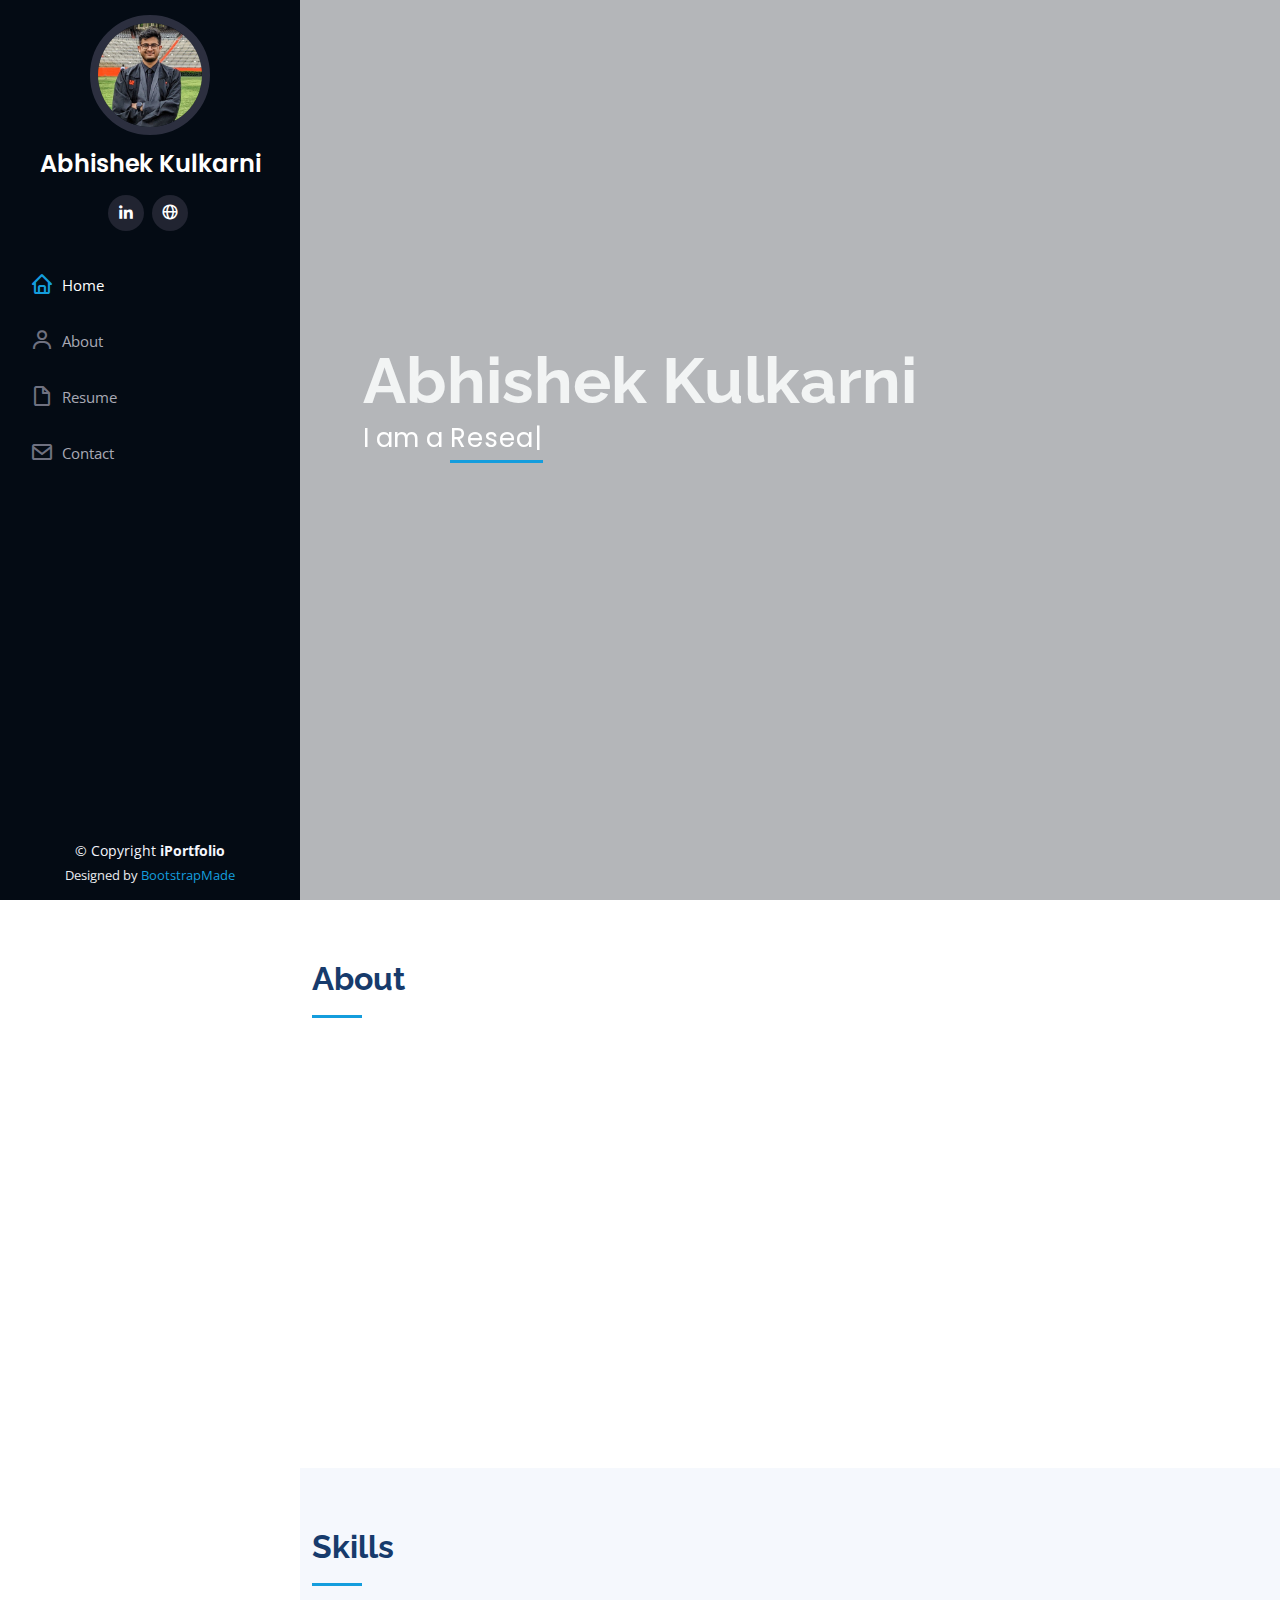
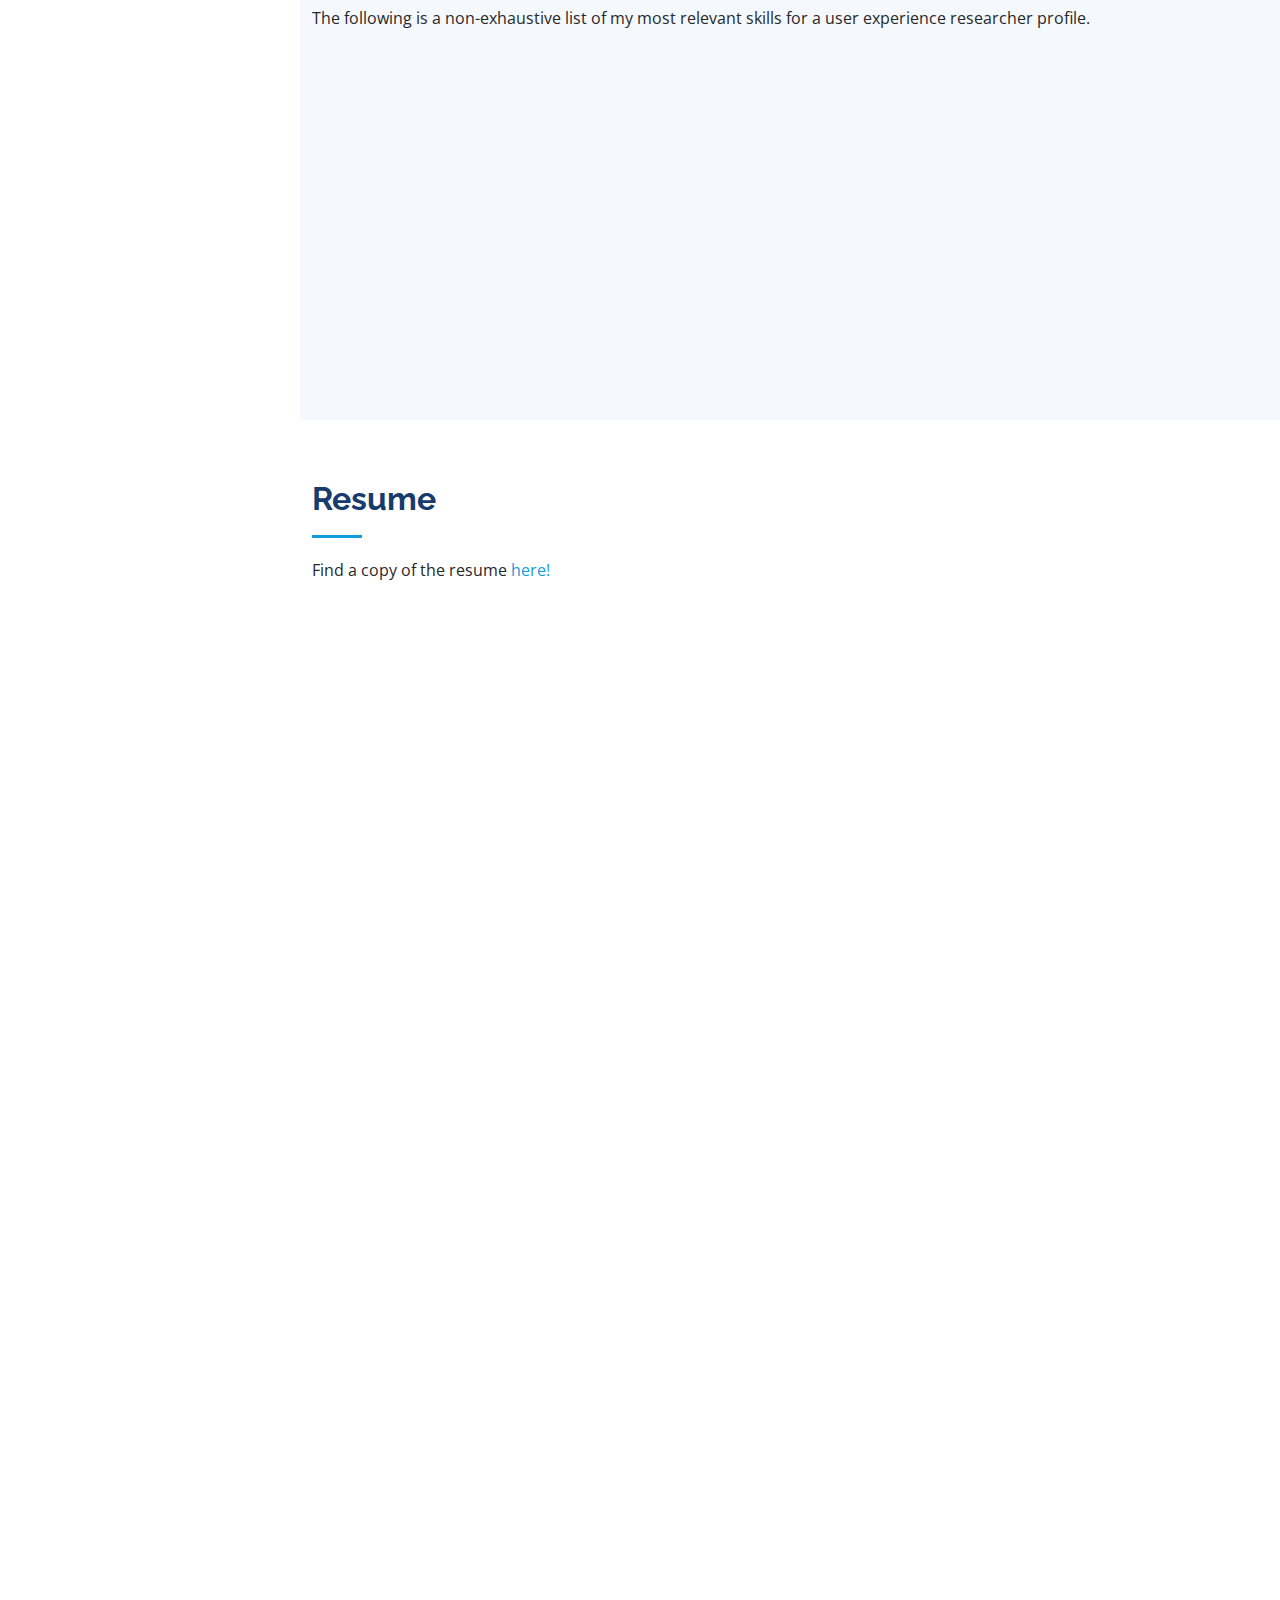
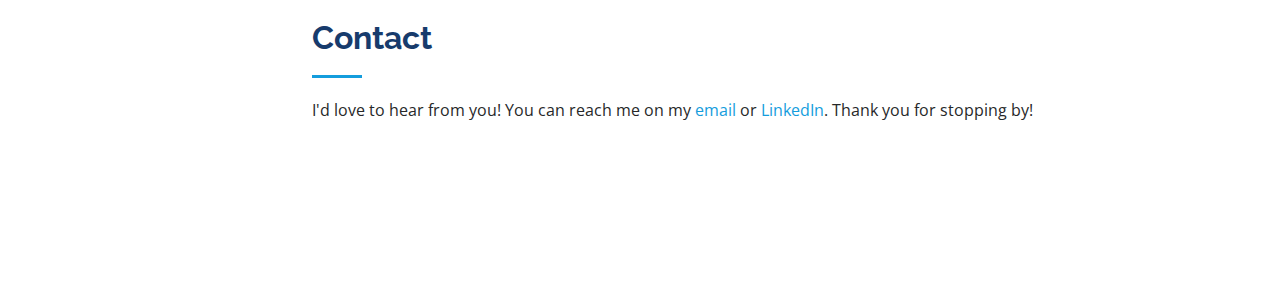
==== index.html @ 27387856 "First commit" ====
<!DOCTYPE html>
<html lang="en">

<head>
  <meta charset="utf-8">
  <meta content="width=device-width, initial-scale=1.0" name="viewport">

  <title>Abhishek Kulkarni - UX Researcher</title>
  <meta content="" name="description">
  <meta content="" name="keywords">

  <!-- Favicons -->
  <link href="assets/img/favicon.png" rel="icon">
  <link href="assets/img/favicon.png" rel="apple-touch-icon">

  <!-- Google Fonts -->
  <link href="https://fonts.googleapis.com/css?family=Open+Sans:300,300i,400,400i,600,600i,700,700i|Raleway:300,300i,400,400i,500,500i,600,600i,700,700i|Poppins:300,300i,400,400i,500,500i,600,600i,700,700i" rel="stylesheet">

  <!-- Vendor CSS Files -->
  <link href="assets/vendor/aos/aos.css" rel="stylesheet">
  <link href="assets/vendor/bootstrap/css/bootstrap.min.css" rel="stylesheet">
  <link href="assets/vendor/bootstrap-icons/bootstrap-icons.css" rel="stylesheet">
  <link href="assets/vendor/boxicons/css/boxicons.min.css" rel="stylesheet">
  <link href="assets/vendor/glightbox/css/glightbox.min.css" rel="stylesheet">
  <link href="assets/vendor/swiper/swiper-bundle.min.css" rel="stylesheet">

  <!-- Template Main CSS File -->
  <link href="assets/css/style.css" rel="stylesheet">

  <!-- =======================================================
  * Template Name: iPortfolio - v3.9.0
  * Template URL: https://bootstrapmade.com/iportfolio-bootstrap-portfolio-websites-template/
  * Author: BootstrapMade.com
  * License: https://bootstrapmade.com/license/
  ======================================================== -->
</head>

<body>

  <!-- ======= Mobile nav toggle button ======= -->
  <i class="bi bi-list mobile-nav-toggle d-xl-none"></i>

  <!-- ======= Header ======= -->
  <header id="header">
    <div class="d-flex flex-column">

      <div class="profile">
        <img src="assets/img/profile-img.jpg" alt="profile-picture" class="img-fluid rounded-circle">
        <h1 class="text-light"><a href="index.html">Abhishek Kulkarni</a></h1>
        <div class="social-links mt-3 text-center">
          <a href="https://www.linkedin.com/in/kulkarni-abhishek-ux/" class="linkedin"><i class="bx bxl-linkedin"></i></a>
          <a href="https://elxlab.cise.ufl.edu/people/" class="globe"><i class='bx bx-globe'></i></a>
        </div>
      </div>

      <nav id="navbar" class="nav-menu navbar">
        <ul>
          <li><a href="#hero" class="nav-link scrollto active"><i class="bx bx-home"></i> <span>Home</span></a></li>
          <li><a href="#about" class="nav-link scrollto"><i class="bx bx-user"></i> <span>About</span></a></li>
          <li><a href="#resume" class="nav-link scrollto"><i class="bx bx-file-blank"></i> <span>Resume</span></a></li>
          <!--<li><a href="#portfolio" class="nav-link scrollto"><i class="bx bx-book-content"></i> <span>Portfolio</span></a></li> -->
          <!--<li><a href="#services" class="nav-link scrollto"><i class="bx bx-server"></i> <span>Services</span></a></li> -->
          <li><a href="#contact" class="nav-link scrollto"><i class="bx bx-envelope"></i> <span>Contact</span></a></li>
        </ul>
      </nav><!-- .nav-menu -->
    </div>
  </header><!-- End Header -->

  <!-- ======= Hero Section ======= -->
  <section id="hero" class="d-flex flex-column justify-content-center align-items-center">
    <div class="hero-container" data-aos="fade-in">
      <h1 style="color: #F2F4F4">Abhishek Kulkarni</h1>
      <p>I am a <span class="typed" data-typed-items="Researcher, Designer, Developer"></span></p>
    </div>
  </section><!-- End Hero -->

  <main id="main">

    <!-- ======= About Section ======= -->
    <section id="about" class="about">
      <div class="container">

        <div class="section-title">
          <h2>About</h2>

        <div class="row">
          <div class="col-lg-4" data-aos="fade-right">
            <img src="assets/img/profile-img.jpg" class="img-fluid" alt="">
          </div>
          <div class="col-lg-8 pt-4 pt-lg-0 content" data-aos="fade-left">
            <h3>User Experience Researcher</h3>
            <p class="fst-italic">
              Researching technologies for personalized learning and mental wellbeing.
            </p></br>
            <div class="row">
              <div class="col-lg-12">
                <ul>
                  <li><i class="bi bi-chevron-right"></i> <strong>Degree:</strong> <span>Doctor of Philosophy</span></li>
                  <li><i class="bi bi-chevron-right"></i> <strong>Major:</strong> <span>Human-Centered Computing</span></li>
                  <li><i class="bi bi-chevron-right"></i> <strong>Affiliation:</strong> <span>Embodied Learning & Experience Lab, University of Florida</span></li>
                </ul>
              </div>
              <!--<div class="col-lg-6">
                <ul>
                  <li><i class="bi bi-chevron-right"></i> <strong>Skills</strong></li>
                  <li><i class="bi bi-chevron-right"></i> <strong>Craft</strong></li>
                  <p>In-depth interviews, Statistical Analysis, Qualitative Analysis, Experimental Design, Survey Sampling and Desgin</p>
                  <li><i class="bi bi-chevron-right"></i> <strong>Tools</strong> <span>Figma, InVision, Sketch, Adobe XD, MAXQDA, NVivo, SPSS, R</span></li>
                </ul>
              </div>-->
            </div>
            <div class="row">
              <div class="col-lg-12">
            <p>Hello! I'm Abhishek, a second year PhD (Human-Centered Computing) student at the University of Florida. I am fascinated by all things technology. I currently work in the Embodied Learning and Experience (ELX) Lab. My broad areas of research include connected learning and mental health. I strive to design, build, and test user-focused systems that solve real world problems.</p>
              </div>
          </div>
        </div>
        </div>

      </div>
    </section><!-- End About Section -->

    <!-- ======= Facts Section ======= -->
    <!--<section id="facts" class="facts">
      <div class="container">

        <div class="section-title">
          <h2>Facts</h2>
          <p>Magnam dolores commodi suscipit. Necessitatibus eius consequatur ex aliquid fuga eum quidem. Sit sint consectetur velit. Quisquam quos quisquam cupiditate. Et nemo qui impedit suscipit alias ea. Quia fugiat sit in iste officiis commodi quidem hic quas.</p>
        </div>

        <div class="row no-gutters">

          <div class="col-lg-3 col-md-6 d-md-flex align-items-md-stretch" data-aos="fade-up">
            <div class="count-box">
              <i class="bi bi-emoji-smile"></i>
              <span data-purecounter-start="0" data-purecounter-end="232" data-purecounter-duration="1" class="purecounter"></span>
              <p><strong>Happy Clients</strong> consequuntur quae</p>
            </div>
          </div>

          <div class="col-lg-3 col-md-6 d-md-flex align-items-md-stretch" data-aos="fade-up" data-aos-delay="100">
            <div class="count-box">
              <i class="bi bi-journal-richtext"></i>
              <span data-purecounter-start="0" data-purecounter-end="521" data-purecounter-duration="1" class="purecounter"></span>
              <p><strong>Projects</strong> adipisci atque cum quia aut</p>
            </div>
          </div>

          <div class="col-lg-3 col-md-6 d-md-flex align-items-md-stretch" data-aos="fade-up" data-aos-delay="200">
            <div class="count-box">
              <i class="bi bi-headset"></i>
              <span data-purecounter-start="0" data-purecounter-end="1453" data-purecounter-duration="1" class="purecounter"></span>
              <p><strong>Hours Of Support</strong> aut commodi quaerat</p>
            </div>
          </div>

          <div class="col-lg-3 col-md-6 d-md-flex align-items-md-stretch" data-aos="fade-up" data-aos-delay="300">
            <div class="count-box">
              <i class="bi bi-people"></i>
              <span data-purecounter-start="0" data-purecounter-end="32" data-purecounter-duration="1" class="purecounter"></span>
              <p><strong>Hard Workers</strong> rerum asperiores dolor</p>
            </div>
          </div>

        </div>

      </div>
    </section>-->

    <!-- ======= Skills Section ======= -->
    <section id="skills" class="skills section-bg">
      <div class="container">

        <div class="section-title">
          <h2>Skills</h2>
          <p>The following is a non-exhaustive list of my most relevant skills for a user experience researcher profile.</p>
        </div>

        <div class="row skills-content">

          <div class="col-lg-6" data-aos="fade-up">

            <div class="progress">
              <span class="skill">In-depth Interviews <i class="val">100%</i></span>
              <div class="progress-bar-wrap">
                <div class="progress-bar" role="progressbar" aria-valuenow="100" aria-valuemin="0" aria-valuemax="100"></div>
              </div>
            </div>

            <div class="progress">
              <span class="skill">Statistical Analysis <i class="val">80%</i></span>
              <div class="progress-bar-wrap">
                <div class="progress-bar" role="progressbar" aria-valuenow="80" aria-valuemin="0" aria-valuemax="100"></div>
              </div>
            </div>

            <div class="progress">
              <span class="skill">Qualitative Analysis <i class="val">90%</i></span>
              <div class="progress-bar-wrap">
                <div class="progress-bar" role="progressbar" aria-valuenow="90" aria-valuemin="0" aria-valuemax="100"></div>
              </div>
            </div>

            <div class="progress">
              <span class="skill">Experimental Design <i class="val">85%</i></span>
              <div class="progress-bar-wrap">
                <div class="progress-bar" role="progressbar" aria-valuenow="85" aria-valuemin="0" aria-valuemax="100"></div>
              </div>
            </div>

            <div class="progress">
              <span class="skill">Storyboarding, Wireframing, and Prototyping <i class="val">90%</i></span>
              <div class="progress-bar-wrap">
                <div class="progress-bar" role="progressbar" aria-valuenow="90" aria-valuemin="0" aria-valuemax="100"></div>
              </div>
            </div>

          </div>

          <div class="col-lg-6" data-aos="fade-up" data-aos-delay="100">

            <div class="progress">
              <span class="skill">Survey Sampling and Design <i class="val">80%</i></span>
              <div class="progress-bar-wrap">
                <div class="progress-bar" role="progressbar" aria-valuenow="80" aria-valuemin="0" aria-valuemax="100"></div>
              </div>
            </div>

            <div class="progress">
              <span class="skill">Figma/InVision/Sketch/Adobe XD <i class="val">70%</i></span>
              <div class="progress-bar-wrap">
                <div class="progress-bar" role="progressbar" aria-valuenow="70" aria-valuemin="0" aria-valuemax="100"></div>
              </div>
            </div>

            <div class="progress">
              <span class="skill">MAXQDA/NVivo <i class="val">90%</i></span>
              <div class="progress-bar-wrap">
                <div class="progress-bar" role="progressbar" aria-valuenow="90" aria-valuemin="0" aria-valuemax="100"></div>
              </div>
            </div>

            <div class="progress">
              <span class="skill">SPSS/R <i class="val">90%</i></span>
              <div class="progress-bar-wrap">
                <div class="progress-bar" role="progressbar" aria-valuenow="90" aria-valuemin="0" aria-valuemax="100"></div>
              </div>
            </div>

            <div class="progress">
              <span class="skill">HTML/CSS/JavaScript <i class="val">70%</i></span>
              <div class="progress-bar-wrap">
                <div class="progress-bar" role="progressbar" aria-valuenow="70" aria-valuemin="0" aria-valuemax="100"></div>
              </div>
            </div>

          </div>

        </div>

      </div>
    </section><!-- End Skills Section -->

    <!-- ======= Resume Section ======= -->
    <section id="resume" class="resume">
      <div class="container">

        <div class="section-title">
          <h2>Resume</h2>
          <p>Find a copy of the resume <a href="https://drive.google.com/file/d/1mmnsjG_aPU5CNLiyny7n7JVcH5MLHi1S/view?usp=sharing"> here! </a></p>
        </div>

      <div class="row">
          <div class="col-lg-6" data-aos="fade-up">
              <!--<h3 class="resume-title">Summary</h3>
            <div class="resume-item pb-0">
              <h4>Alex Smith</h4>
              <p><em>Innovative and deadline-driven Graphic Designer with 3+ years of experience designing and developing user-centered digital/print marketing material from initial concept to final, polished deliverable.</em></p>
              <ul>
                <li>Portland par 127,Orlando, FL</li>
                <li>(123) 456-7891</li>
                <li>alice.barkley@example.com</li>
              </ul>
            </div>-->

            <h3 class="resume-title">Education</h3>
            <div class="resume-item">
              <h4>Doctor of Philosophy, Human-Centered Computing</h4>
              <h5>2021 - 2024</h5>
              <p><em>University of Florida, Gainesville, FL</em></p>
              <p>Areas of research: Connected Learning, Personalized Learning, Mental Wellbeing</p>
              <p>Dissertation explores interest-based learning and tackles the challenge of integrating it in an online learning environment.
            </div>
            <div class="resume-item">
              <h4>Master of Science, Computer Science</h4>
              <h5>2019 - 2021</h5>
              <p><em>University of Florida, Gainesville, FL</em></p>
              <p>Coursework: Human-Computer Interaction, User Experience Design, Research Methods for Human-Centered Computing, Qualitative Research, Statistical Methods for Research, Information Visualization, Organizational Behavior, Analysis of Algorithms</p>
            </div>
            <div class="resume-item">
              <h4>Bachelor of Engineering, Information Technology</h4>
              <h5>2015 - 2019</h5>
              <p><em>Savitribai Phule Pune University, Maharashtra, India</em></p>
              <p>Coursework: Usability Engineering, Gamification, Theory Computations, Advanced Data Structures, Software Engineering and Project Management, Distributed Operating Systems, Operating Systems, Computer Networks</p>
            </div>
          </div>
          <div class="col-lg-6" data-aos="fade-up" data-aos-delay="100">
            <h3 class="resume-title">Professional Experience</h3>
            <div class="resume-item">
              <h4>Graduate Research Assistant</h4>
              <h5>2020 - Present</h5>
              <p><em>Emobodied Learning & Experience Lab, Gainesville, FL</em></p>
              <ul>
                <li>Contributing currently as student lead on a NSF funded project in collaboration with Texas A&M University</li>
                <li>Other primary project is titled Interest-Based Learning, where science concepts are contextualized to fit a learner's life interests (full paper accepted at IEEE ICALT 2022)</li>
                <li>Ongoing projects include building and testing a social media based movie recommendation system, investigating ways to promote lifelong learning, and building tools to assist teachers in the classroom.</li>
              </ul>
            </div>
            <div class="resume-item">
              <h4>User Experience Research Intern</h4>
              <h5>May 2022 - August 2022</h5>
              <p><em>Laboratory for Analytic Sciences, Raleigh, NC</em></p>
              <ul>
                <li>Conducted an extensive literature review to understand problem space</li>
                <li>Designed and ran a semi-structured in-depth interview study with intelligence analysts</li>
                <li>Employed a grounded theory approach to collect and analyse data</li>
                <li>Provided the laboratory with key user insights that helped in the development of a proprietary tool</li>
              </ul>
            </div>
          </div>
        </div>

      </div>
    </section><!-- End Resume Section -->

    <!-- ======= Portfolio Section ======= -->

    <!--<section id="portfolio" class="portfolio section-bg">
      <div class="container">

        <div class="section-title">
          <h2>Portfolio</h2>
          <p>The following is a non-exhaustive set of research projects that I thoroughly enjoyed being a part of and learnt from the most.</p>
        </div>

        <div class="row" data-aos="fade-up">
          <div class="col-lg-12 d-flex justify-content-center">
            <ul id="portfolio-flters">
              <li data-filter="*" class="filter-active">All</li>
              <li data-filter=".filter-app">App</li>
              <li data-filter=".filter-card">Card</li>
              <li data-filter=".filter-web">Web</li>
            </ul>
          </div>
        </div>

        <div class="row portfolio-container" data-aos="fade-up" data-aos-delay="100">

          <div class="col-lg-4 col-md-6 portfolio-item filter-app">
            <div class="portfolio-wrap">
              <img src="assets/img/portfolio/ibl-1.png" class="img-fluid" alt="">
              <div class="portfolio-links">
                <a href="assets/img/portfolio/ibl-1.png" data-gallery="portfolioGallery" class="portfolio-lightbox" title="Experimental study conducted at the Embodied Learning and Experience Lab"><i class="bx bx-plus"></i></a>
                <a href="interest-based-learning.html" title="More Details"><i class="bx bx-link"></i></a>
              </div>
            </div>
          </div>

          <div class="col-lg-4 col-md-6 portfolio-item filter-web">
            <div class="portfolio-wrap">
              <img src="assets/img/portfolio/portfolio-2.jpg" class="img-fluid" alt="">
              <div class="portfolio-links">
                <a href="assets/img/portfolio/portfolio-2.jpg" data-gallery="portfolioGallery" class="portfolio-lightbox" title="Web 3"><i class="bx bx-plus"></i></a>
                <a href="movie-rec.html" title="More Details"><i class="bx bx-link"></i></a>
              </div>
            </div>
          </div>

          <div class="col-lg-4 col-md-6 portfolio-item filter-app">
            <div class="portfolio-wrap">
              <img src="assets/img/portfolio/portfolio-3.jpg" class="img-fluid" alt="">
              <div class="portfolio-links">
                <a href="assets/img/portfolio/portfolio-3.jpg" data-gallery="portfolioGallery" class="portfolio-lightbox" title="App 2"><i class="bx bx-plus"></i></a>
                <a href="https://infovisfall19.wixsite.com/website" title="More Details"><i class="bx bx-link"></i></a>
              </div>
            </div>
          </div>

          <div class="col-lg-4 col-md-6 portfolio-item filter-card">
            <div class="portfolio-wrap">
              <img src="assets/img/portfolio/portfolio-4.jpg" class="img-fluid" alt="">
              <div class="portfolio-links">
                <a href="assets/img/portfolio/portfolio-4.jpg" data-gallery="portfolioGallery" class="portfolio-lightbox" title="Card 2"><i class="bx bx-plus"></i></a>
                <a href="portfolio-details.html" title="More Details"><i class="bx bx-link"></i></a>
              </div>
            </div>
          </div>

          <div class="col-lg-4 col-md-6 portfolio-item filter-web">
            <div class="portfolio-wrap">
              <img src="assets/img/portfolio/portfolio-5.jpg" class="img-fluid" alt="">
              <div class="portfolio-links">
                <a href="assets/img/portfolio/portfolio-5.jpg" data-gallery="portfolioGallery" class="portfolio-lightbox" title="Web 2"><i class="bx bx-plus"></i></a>
                <a href="portfolio-details.html" title="More Details"><i class="bx bx-link"></i></a>
              </div>
            </div>
          </div>

          <div class="col-lg-4 col-md-6 portfolio-item filter-app">
            <div class="portfolio-wrap">
              <img src="assets/img/portfolio/portfolio-6.jpg" class="img-fluid" alt="">
              <div class="portfolio-links">
                <a href="assets/img/portfolio/portfolio-6.jpg" data-gallery="portfolioGallery" class="portfolio-lightbox" title="App 3"><i class="bx bx-plus"></i></a>
                <a href="portfolio-details.html" title="More Details"><i class="bx bx-link"></i></a>
              </div>
            </div>
          </div>

          <div class="col-lg-4 col-md-6 portfolio-item filter-card">
            <div class="portfolio-wrap">
              <img src="assets/img/portfolio/portfolio-7.jpg" class="img-fluid" alt="">
              <div class="portfolio-links">
                <a href="assets/img/portfolio/portfolio-7.jpg" data-gallery="portfolioGallery" class="portfolio-lightbox" title="Card 1"><i class="bx bx-plus"></i></a>
                <a href="portfolio-details.html" title="More Details"><i class="bx bx-link"></i></a>
              </div>
            </div>
          </div>

          <div class="col-lg-4 col-md-6 portfolio-item filter-card">
            <div class="portfolio-wrap">
              <img src="assets/img/portfolio/portfolio-8.jpg" class="img-fluid" alt="">
              <div class="portfolio-links">
                <a href="assets/img/portfolio/portfolio-8.jpg" data-gallery="portfolioGallery" class="portfolio-lightbox" title="Card 3"><i class="bx bx-plus"></i></a>
                <a href="portfolio-details.html" title="More Details"><i class="bx bx-link"></i></a>
              </div>
            </div>
          </div>

          <div class="col-lg-4 col-md-6 portfolio-item filter-web">
            <div class="portfolio-wrap">
              <img src="assets/img/portfolio/portfolio-9.jpg" class="img-fluid" alt="">
              <div class="portfolio-links">
                <a href="assets/img/portfolio/portfolio-9.jpg" data-gallery="portfolioGallery" class="portfolio-lightbox" title="Web 3"><i class="bx bx-plus"></i></a>
                <a href="portfolio-details.html" title="More Details"><i class="bx bx-link"></i></a>
              </div>
            </div>
          </div>

        </div>

      </div>
    </section> -->

    <!-- ======= Testimonials Section =======
    <section id="testimonials" class="testimonials section-bg">
      <div class="container">

        <div class="section-title">
          <h2>Testimonials</h2>
          <p>Magnam dolores commodi suscipit. Necessitatibus eius consequatur ex aliquid fuga eum quidem. Sit sint consectetur velit. Quisquam quos quisquam cupiditate. Et nemo qui impedit suscipit alias ea. Quia fugiat sit in iste officiis commodi quidem hic quas.</p>
        </div>

        <div class="testimonials-slider swiper" data-aos="fade-up" data-aos-delay="100">
          <div class="swiper-wrapper">

            <div class="swiper-slide">
              <div class="testimonial-item" data-aos="fade-up">
                <p>
                  <i class="bx bxs-quote-alt-left quote-icon-left"></i>
                  Proin iaculis purus consequat sem cure digni ssim donec porttitora entum suscipit rhoncus. Accusantium quam, ultricies eget id, aliquam eget nibh et. Maecen aliquam, risus at semper.
                  <i class="bx bxs-quote-alt-right quote-icon-right"></i>
                </p>
                <img src="assets/img/testimonials/testimonials-1.jpg" class="testimonial-img" alt="">
                <h3>Saul Goodman</h3>
                <h4>Ceo &amp; Founder</h4>
              </div>
            </div>< End testimonial item -->

            <!--<div class="swiper-slide">
              <div class="testimonial-item" data-aos="fade-up" data-aos-delay="100">
                <p>
                  <i class="bx bxs-quote-alt-left quote-icon-left"></i>
                  Export tempor illum tamen malis malis eram quae irure esse labore quem cillum quid cillum eram malis quorum velit fore eram velit sunt aliqua noster fugiat irure amet legam anim culpa.
                  <i class="bx bxs-quote-alt-right quote-icon-right"></i>
                </p>
                <img src="assets/img/testimonials/testimonials-2.jpg" class="testimonial-img" alt="">
                <h3>Sara Wilsson</h3>
                <h4>Designer</h4>
              </div>
            </div> End testimonial item

            <div class="swiper-slide">
              <div class="testimonial-item" data-aos="fade-up" data-aos-delay="200">
                <p>
                  <i class="bx bxs-quote-alt-left quote-icon-left"></i>
                  Enim nisi quem export duis labore cillum quae magna enim sint quorum nulla quem veniam duis minim tempor labore quem eram duis noster aute amet eram fore quis sint minim.
                  <i class="bx bxs-quote-alt-right quote-icon-right"></i>
                </p>
                <img src="assets/img/testimonials/testimonials-3.jpg" class="testimonial-img" alt="">
                <h3>Jena Karlis</h3>
                <h4>Store Owner</h4>
              </div>
            </div> End testimonial item

            <div class="swiper-slide">
              <div class="testimonial-item" data-aos="fade-up" data-aos-delay="300">
                <p>
                  <i class="bx bxs-quote-alt-left quote-icon-left"></i>
                  Fugiat enim eram quae cillum dolore dolor amet nulla culpa multos export minim fugiat minim velit minim dolor enim duis veniam ipsum anim magna sunt elit fore quem dolore labore illum veniam.
                  <i class="bx bxs-quote-alt-right quote-icon-right"></i>
                </p>
                <img src="assets/img/testimonials/testimonials-4.jpg" class="testimonial-img" alt="">
                <h3>Matt Brandon</h3>
                <h4>Freelancer</h4>
              </div>
            </div>< End testimonial item

            <div class="swiper-slide">
              <div class="testimonial-item" data-aos="fade-up" data-aos-delay="400">
                <p>
                  <i class="bx bxs-quote-alt-left quote-icon-left"></i>
                  Quis quorum aliqua sint quem legam fore sunt eram irure aliqua veniam tempor noster veniam enim culpa labore duis sunt culpa nulla illum cillum fugiat legam esse veniam culpa fore nisi cillum quid.
                  <i class="bx bxs-quote-alt-right quote-icon-right"></i>
                </p>
                <img src="assets/img/testimonials/testimonials-5.jpg" class="testimonial-img" alt="">
                <h3>John Larson</h3>
                <h4>Entrepreneur</h4>
              </div>
            </div> End testimonial item

          </div>
          <div class="swiper-pagination"></div>
        </div>

      </div>
    </section> End Testimonials Section -->

    <!-- ======= Contact Section ======= -->
    <section id="contact" class="contact">
      <div class="container">

        <div class="section-title">
          <h2>Contact</h2>
          <p>I'd love to hear from you! You can reach me on my <a href = "mailto: kulkarniabhishek@ufl.edu">email</a> or <a href="https://www.linkedin.com/in/kulkarni-abhishek-ux/">LinkedIn</a>. Thank you for stopping by!</p>
        </div>

        <div class="row" data-aos="fade-in">

          <!--<div class="col-lg-5 d-flex align-items-stretch">
            <div class="info">
              <div class="address">
                <i class="bi bi-geo-alt"></i>
                <h4>Location:</h4>
                <p>A108 Adam Street, New York, NY 535022</p>
              </div>

              <div class="email">
                <i class="bi bi-envelope"></i>
                <h4>Email:</h4>
                <p>info@example.com</p>
              </div>

              <div class="phone">
                <i class="bi bi-phone"></i>
                <h4>Call:</h4>
                <p>+1 5589 55488 55s</p>
              </div>

              <iframe src="https://www.google.com/maps/embed?pb=!1m14!1m8!1m3!1d12097.433213460943!2d-74.0062269!3d40.7101282!3m2!1i1024!2i768!4f13.1!3m3!1m2!1s0x0%3A0xb89d1fe6bc499443!2sDowntown+Conference+Center!5e0!3m2!1smk!2sbg!4v1539943755621" frameborder="0" style="border:0; width: 100%; height: 290px;" allowfullscreen></iframe>
            </div>

          </div> -->

          <!--<div class="col-lg-7 mt-5 mt-lg-0 d-flex align-items-stretch">
          <div class="align-items-stretch">
            <form action="forms/contact.php" method="post" role="form" class="php-email-form">
              <div class="row">
                <div class="form-group col-md-6">
                  <label for="name">Your Name</label>
                  <input type="text" name="name" class="form-control" id="name" required>
                </div>
                <div class="form-group col-md-6">
                  <label for="name">Your Email</label>
                  <input type="email" class="form-control" name="email" id="email" required>
                </div>
              </div>
              <div class="form-group">
                <label for="name">Subject</label>
                <input type="text" class="form-control" name="subject" id="subject" required>
              </div>
              <div class="form-group">
                <label for="name">Message</label>
                <textarea class="form-control" name="message" rows="10" required></textarea>
              </div>
              <div class="my-3">
                <div class="loading">Loading</div>
                <div class="error-message"></div>
                <div class="sent-message">Your message has been sent. Thank you!</div>
              </div>
              <div class="text-center"><button type="submit">Send Message</button></div>
            </form>
          </div>

        </div>-->

      </div>
    </section>

  </main><!-- End #main -->

  <!-- ======= Footer ======= -->
  <footer id="footer">
    <div class="container">
      <div class="copyright">
        &copy; Copyright <strong><span>iPortfolio</span></strong>
      </div>
      <div class="credits">
        <!-- All the links in the footer should remain intact. -->
        <!-- You can delete the links only if you purchased the pro version. -->
        <!-- Licensing information: https://bootstrapmade.com/license/ -->
        <!-- Purchase the pro version with working PHP/AJAX contact form: https://bootstrapmade.com/iportfolio-bootstrap-portfolio-websites-template/ -->
        Designed by <a href="https://bootstrapmade.com/">BootstrapMade</a>
      </div>
    </div>
  </footer><!-- End  Footer -->

  <a href="#" class="back-to-top d-flex align-items-center justify-content-center"><i class="bi bi-arrow-up-short"></i></a>

  <!-- Vendor JS Files -->
  <script src="assets/vendor/purecounter/purecounter_vanilla.js"></script>
  <script src="assets/vendor/aos/aos.js"></script>
  <script src="assets/vendor/bootstrap/js/bootstrap.bundle.min.js"></script>
  <script src="assets/vendor/glightbox/js/glightbox.min.js"></script>
  <script src="assets/vendor/isotope-layout/isotope.pkgd.min.js"></script>
  <script src="assets/vendor/swiper/swiper-bundle.min.js"></script>
  <script src="assets/vendor/typed.js/typed.min.js"></script>
  <script src="assets/vendor/waypoints/noframework.waypoints.js"></script>
  <script src="assets/vendor/php-email-form/validate.js"></script>

  <!-- Template Main JS File -->
  <script src="assets/js/main.js"></script>

</body>

</html>
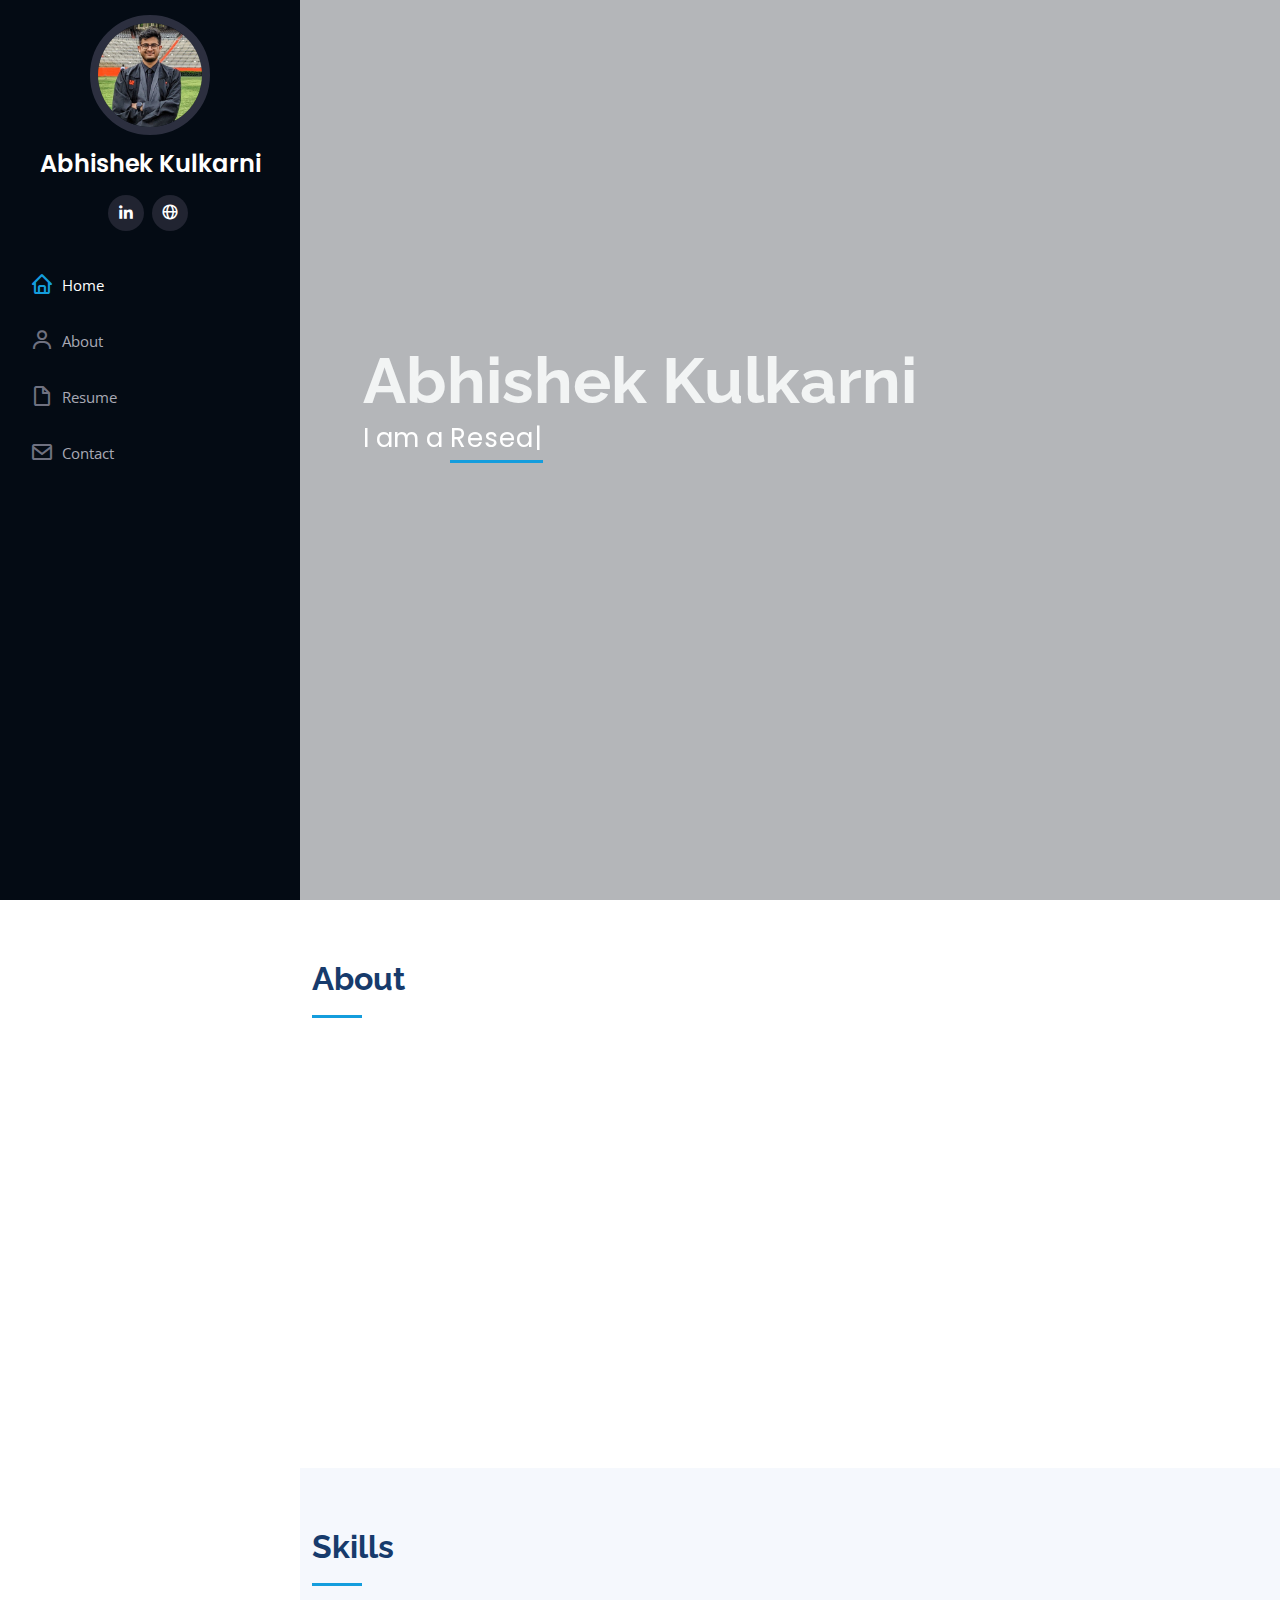
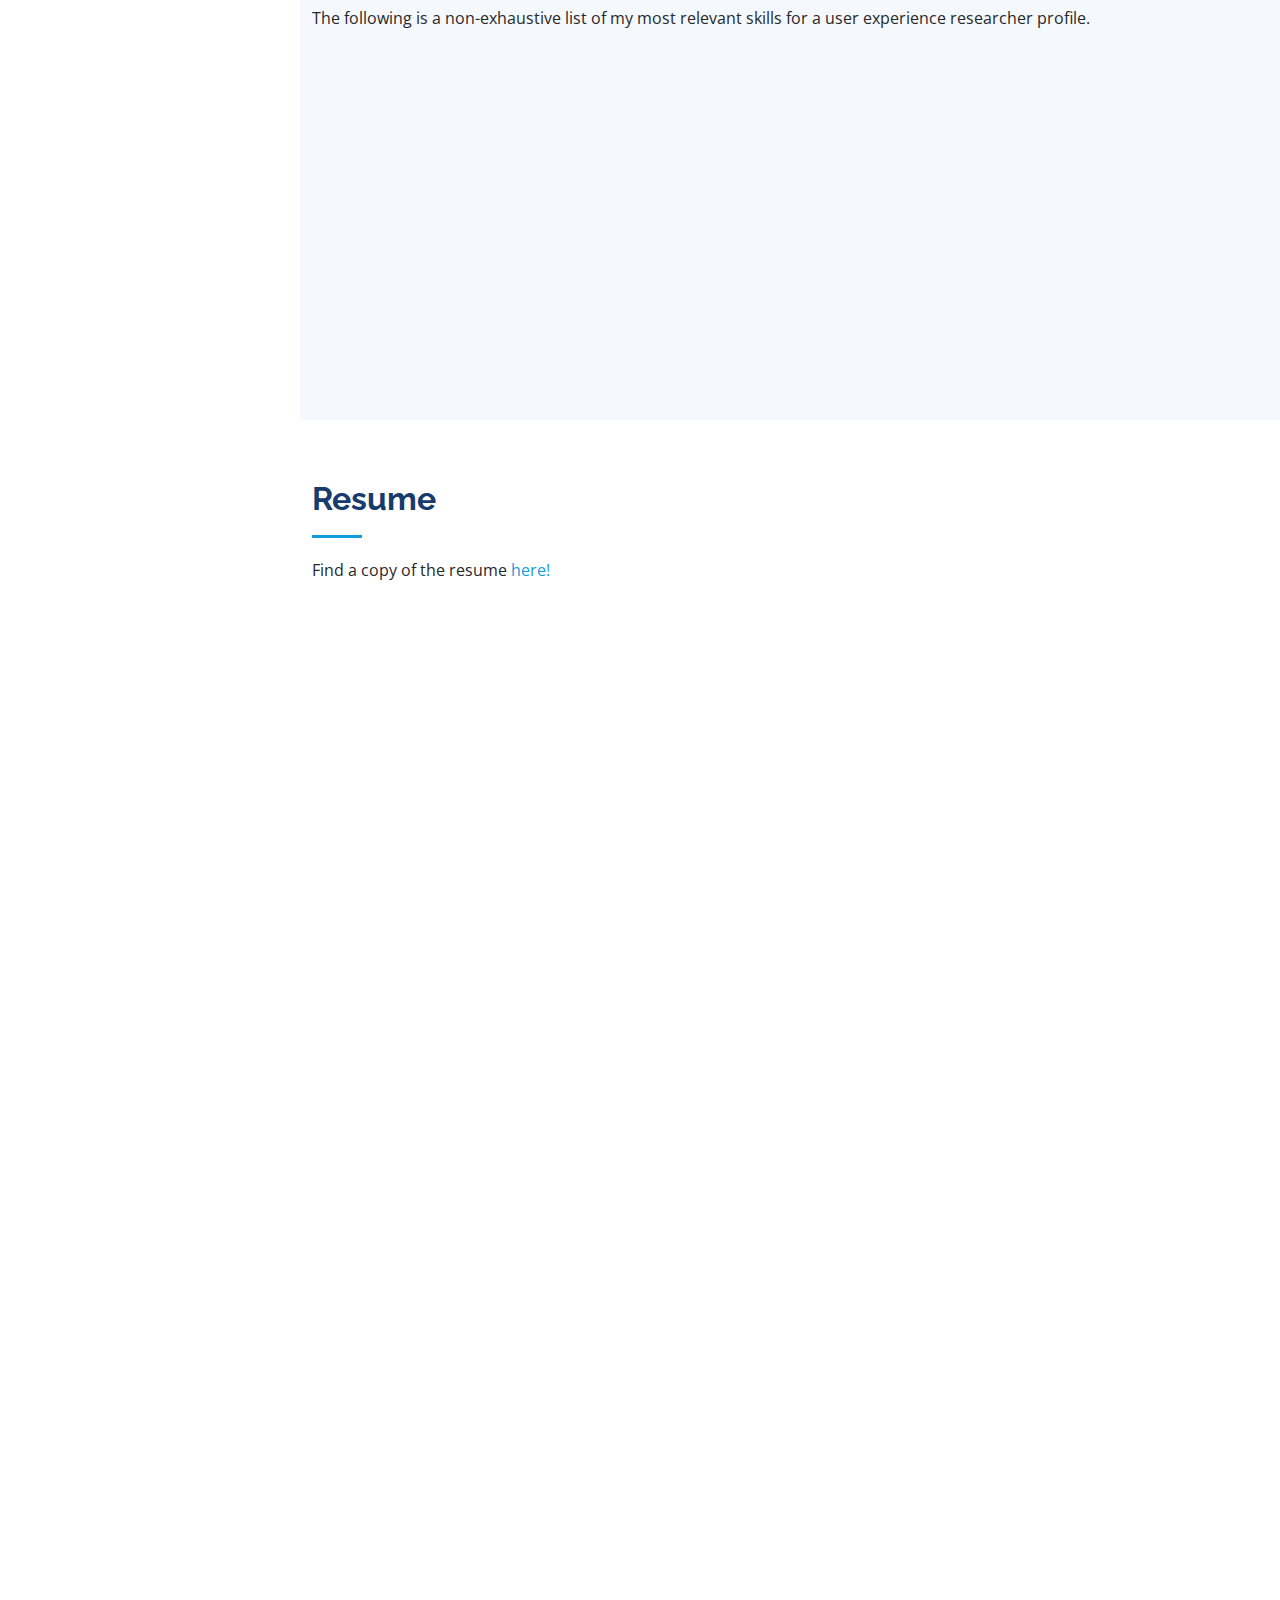
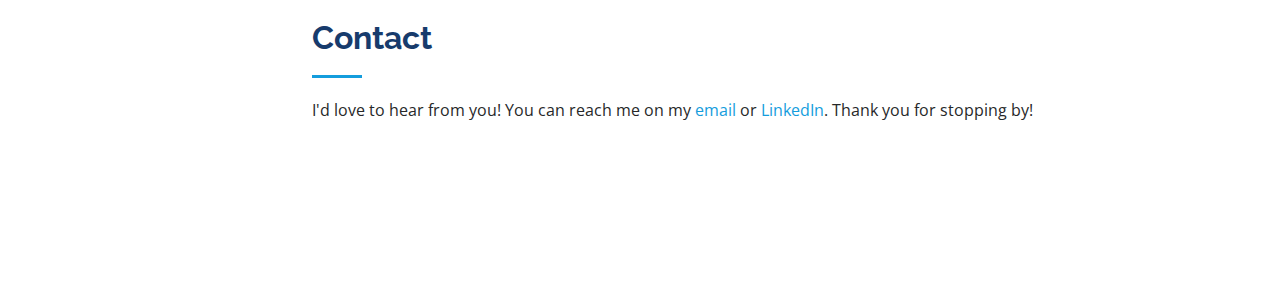
==== commit 498f0bca: "Update index.html" ====
--- a/index.html
+++ b/index.html
@@ -609,21 +609,7 @@
 
   </main><!-- End #main -->
 
-  <!-- ======= Footer ======= -->
-  <footer id="footer">
-    <div class="container">
-      <div class="copyright">
-        &copy; Copyright <strong><span>iPortfolio</span></strong>
-      </div>
-      <div class="credits">
-        <!-- All the links in the footer should remain intact. -->
-        <!-- You can delete the links only if you purchased the pro version. -->
-        <!-- Licensing information: https://bootstrapmade.com/license/ -->
-        <!-- Purchase the pro version with working PHP/AJAX contact form: https://bootstrapmade.com/iportfolio-bootstrap-portfolio-websites-template/ -->
-        Designed by <a href="https://bootstrapmade.com/">BootstrapMade</a>
-      </div>
-    </div>
-  </footer><!-- End  Footer -->
+ 
 
   <a href="#" class="back-to-top d-flex align-items-center justify-content-center"><i class="bi bi-arrow-up-short"></i></a>
 
--- a/assets/css/style.css
+++ b/assets/css/style.css
@@ -1,10 +1,3 @@
-/**
-* Template Name: iPortfolio - v3.9.0
-* Template URL: https://bootstrapmade.com/iportfolio-bootstrap-portfolio-websites-template/
-* Author: BootstrapMade.com
-* License: https://bootstrapmade.com/license/
-*/
-
 /*--------------------------------------------------------------
 # General
 --------------------------------------------------------------*/
@@ -228,7 +221,7 @@
 #hero {
   width: 100%;
   height: 100vh;
-  background: url("../img/hero-bg.jpeg") top center;
+  background: URL("../../assets/img/hero-bg.JPEG") top center;
   background-size: cover;
 }
 
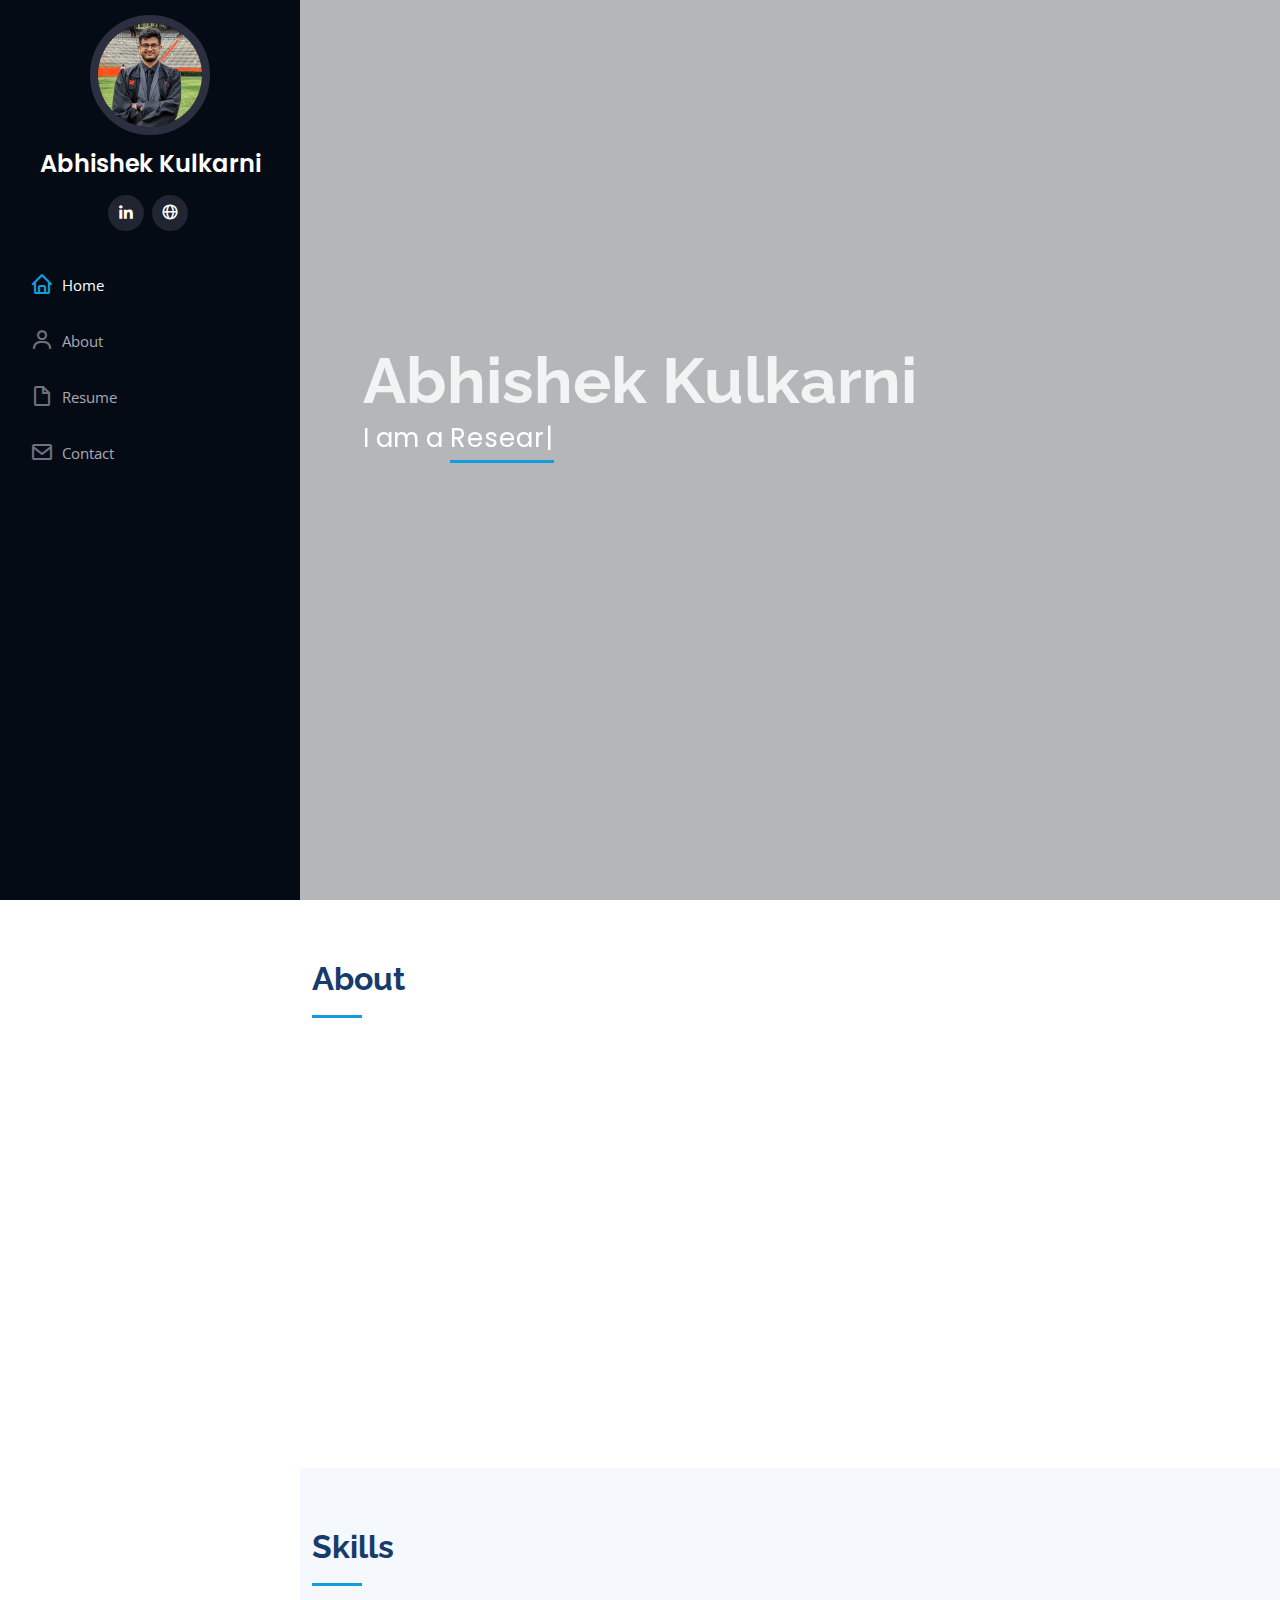
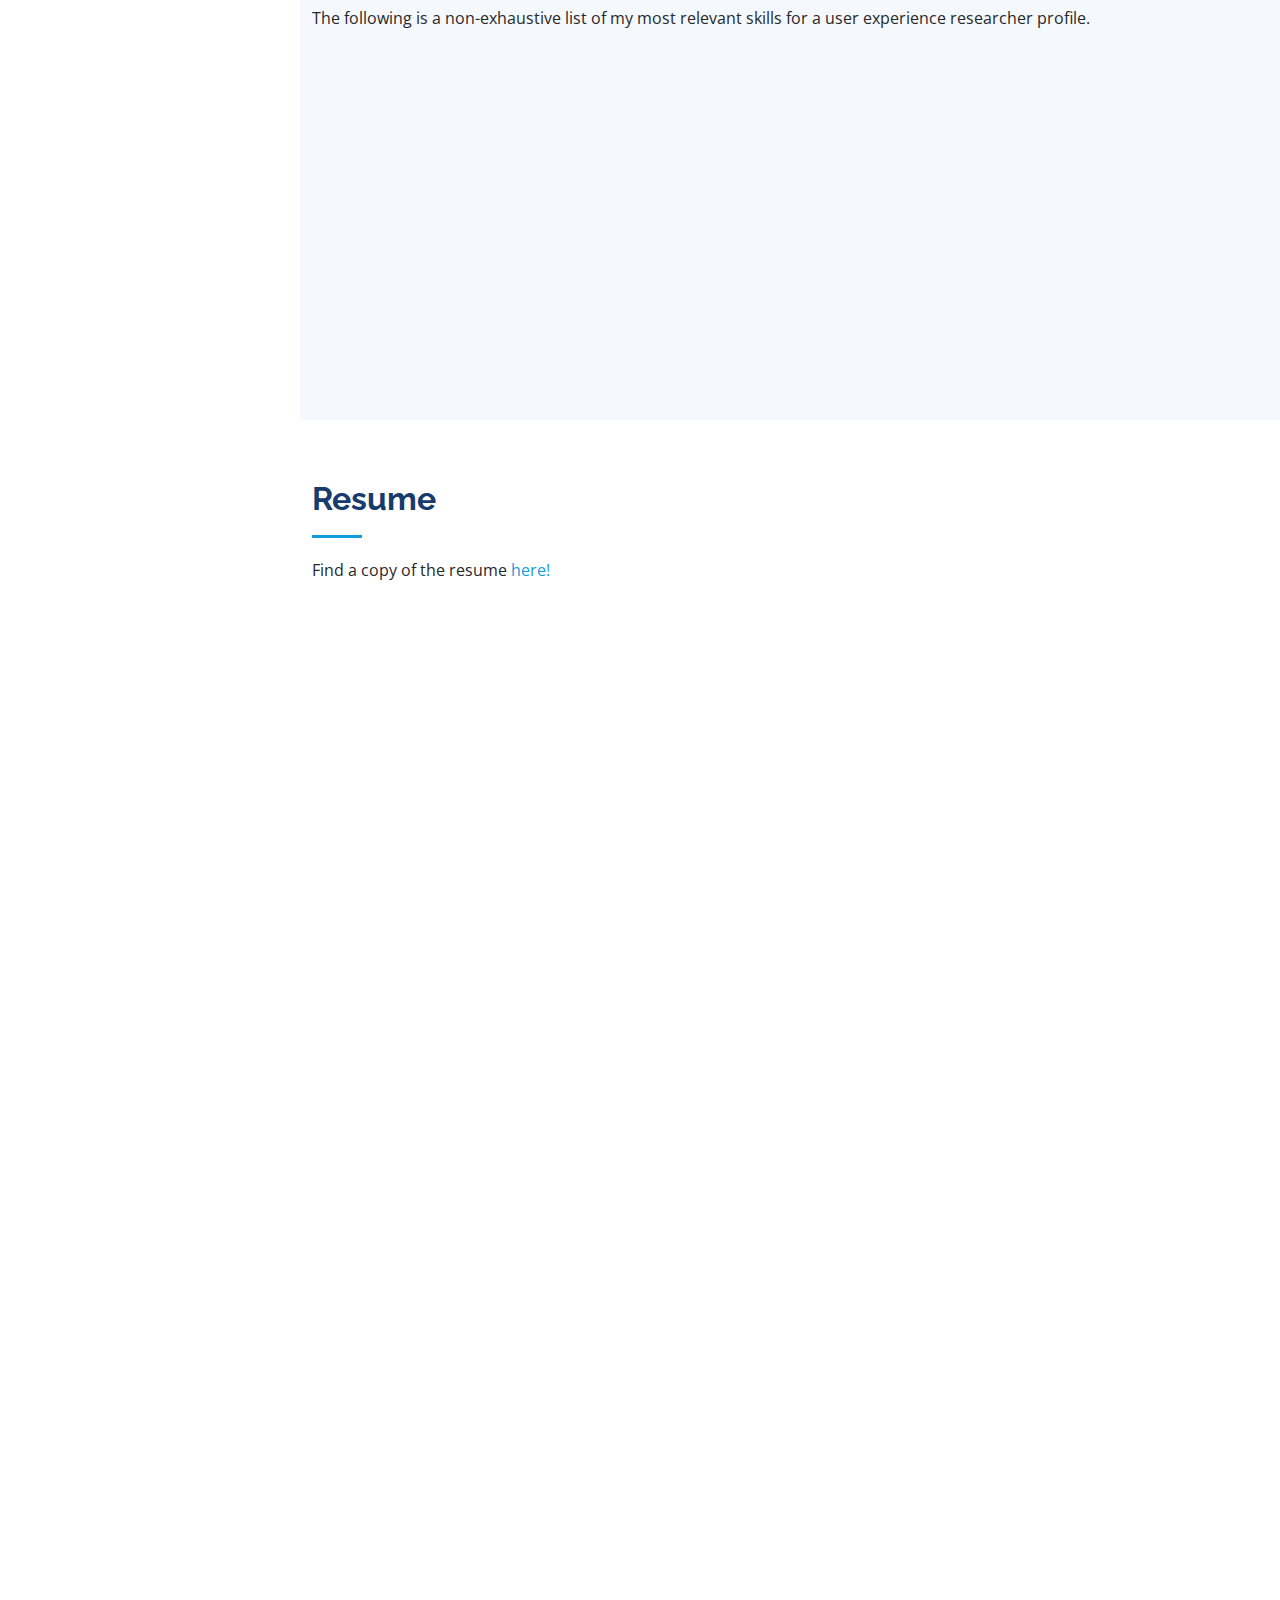
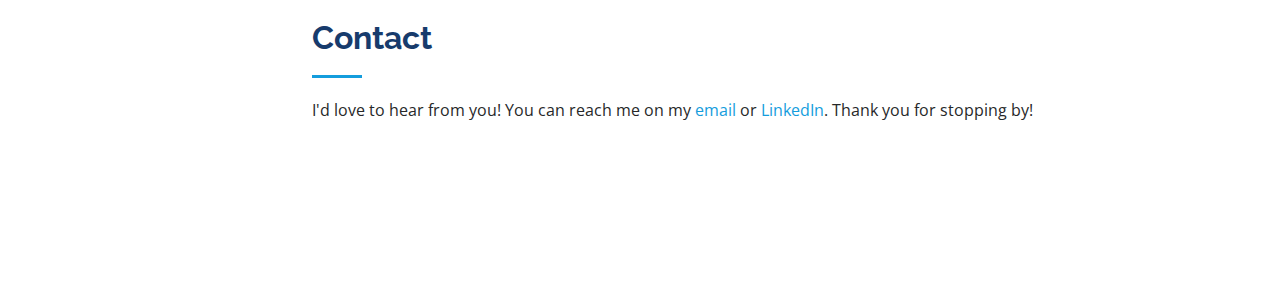
==== commit 2b8fa3f1: "Update index.html" ====
--- a/index.html
+++ b/index.html
@@ -88,7 +88,7 @@
             <img src="assets/img/profile-img.jpg" class="img-fluid" alt="">
           </div>
           <div class="col-lg-8 pt-4 pt-lg-0 content" data-aos="fade-left">
-            <h3>User Experience Researcher</h3>
+            <h3>Graduate Research Assistant</h3>
             <p class="fst-italic">
               Researching technologies for personalized learning and mental wellbeing.
             </p></br>
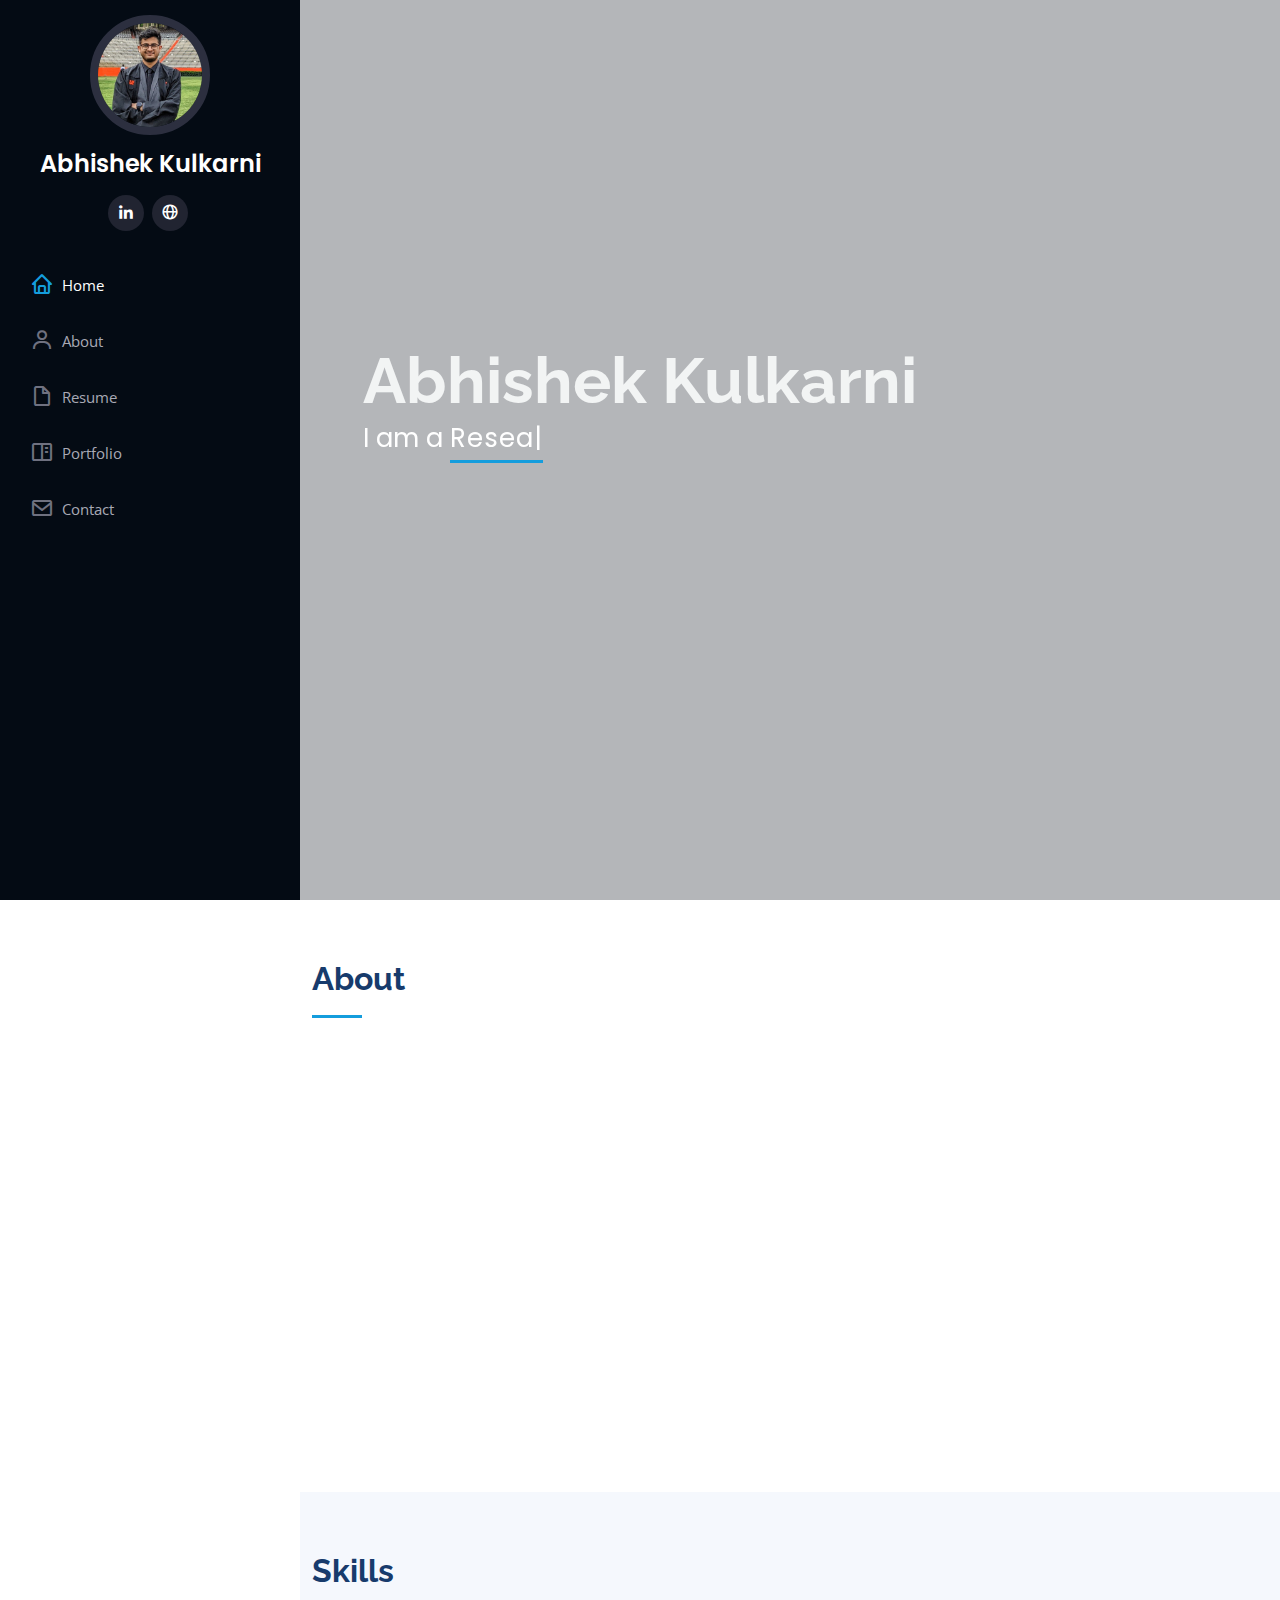
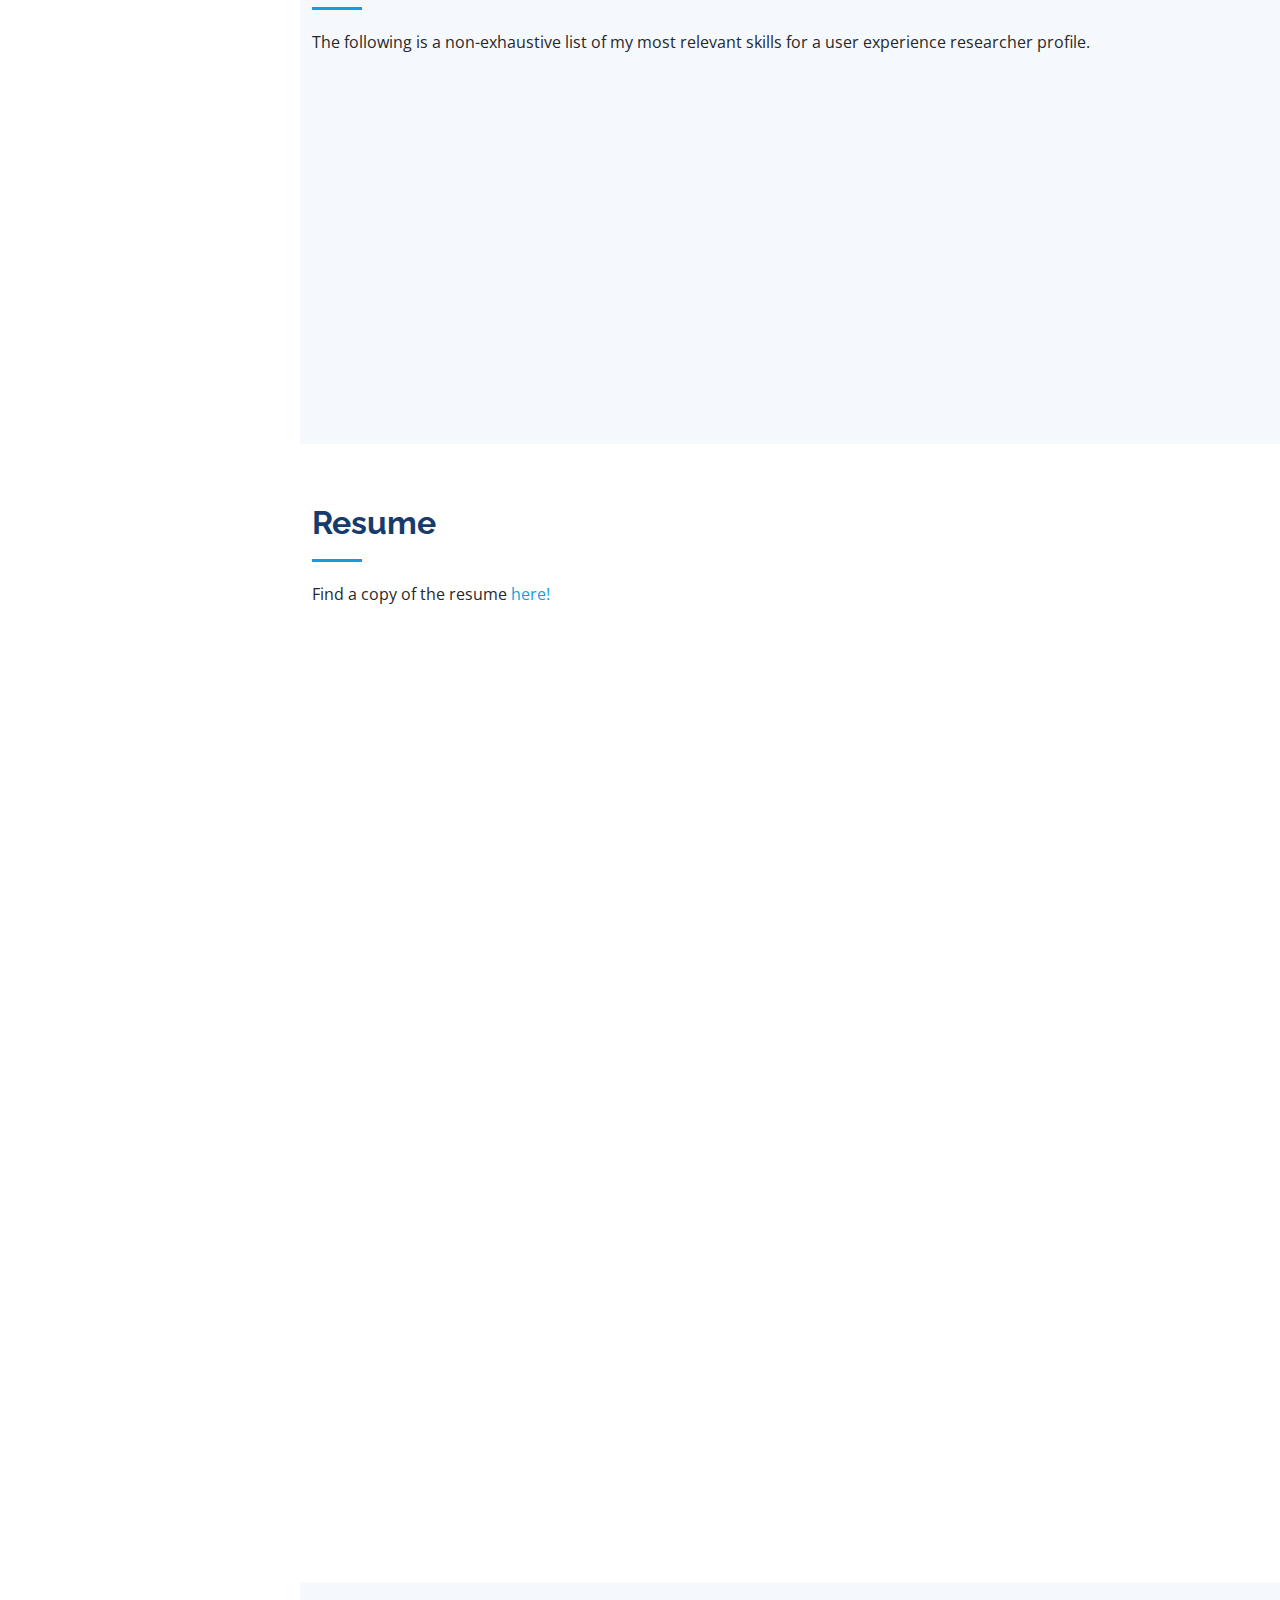
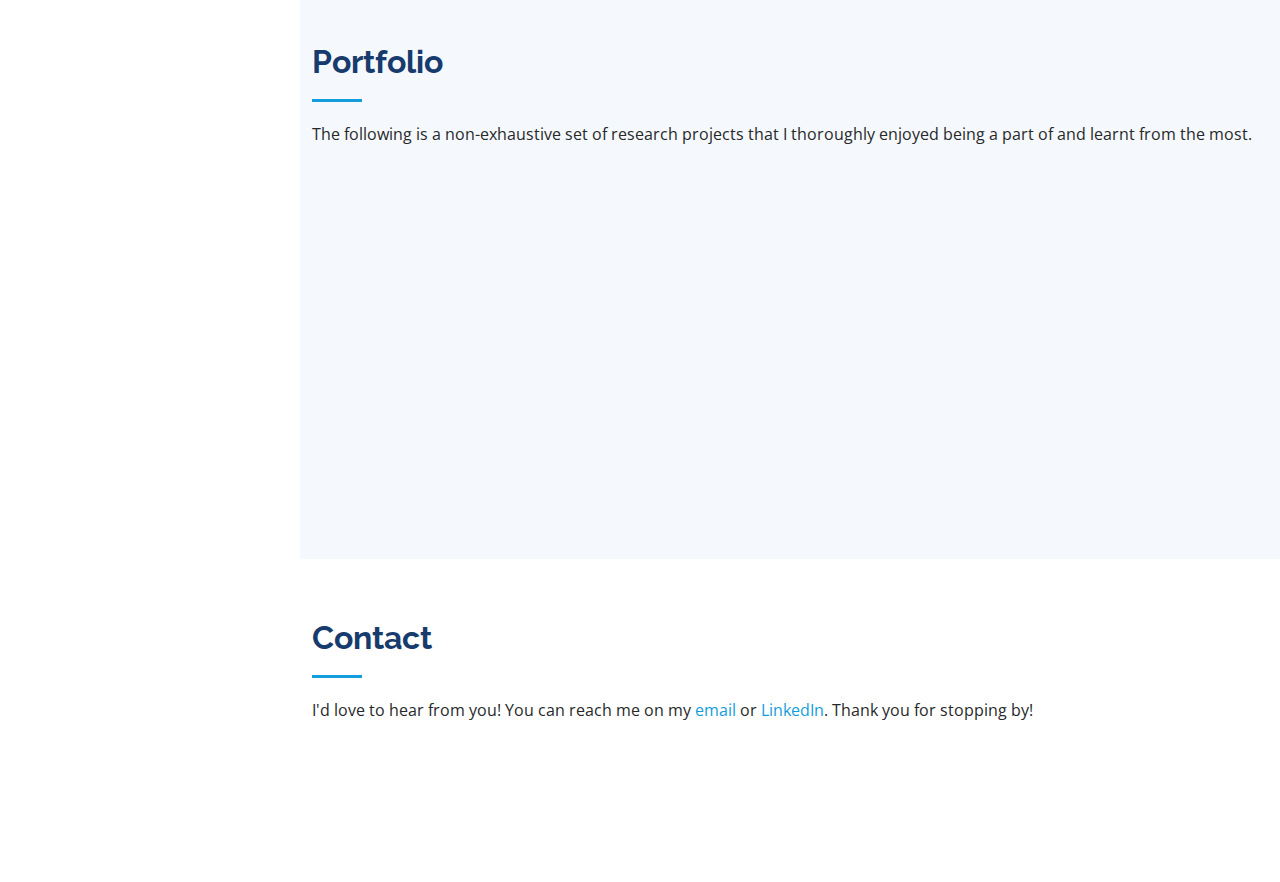
==== commit b92f1611: "Update index.html" ====
--- a/index.html
+++ b/index.html
@@ -58,7 +58,7 @@
           <li><a href="#hero" class="nav-link scrollto active"><i class="bx bx-home"></i> <span>Home</span></a></li>
           <li><a href="#about" class="nav-link scrollto"><i class="bx bx-user"></i> <span>About</span></a></li>
           <li><a href="#resume" class="nav-link scrollto"><i class="bx bx-file-blank"></i> <span>Resume</span></a></li>
-          <!--<li><a href="#portfolio" class="nav-link scrollto"><i class="bx bx-book-content"></i> <span>Portfolio</span></a></li> -->
+          <li><a href="#portfolio" class="nav-link scrollto"><i class="bx bx-book-content"></i> <span>Portfolio</span></a></li>
           <!--<li><a href="#services" class="nav-link scrollto"><i class="bx bx-server"></i> <span>Services</span></a></li> -->
           <li><a href="#contact" class="nav-link scrollto"><i class="bx bx-envelope"></i> <span>Contact</span></a></li>
         </ul>
@@ -88,6 +88,43 @@
             <img src="assets/img/profile-img.jpg" class="img-fluid" alt="">
           </div>
           <div class="col-lg-8 pt-4 pt-lg-0 content" data-aos="fade-left">
+            <h3>Graduate Research Assistant</h3>
+            <p class="fst-italic">
+              Researching technologies for personalized learning and mental wellbeing.
+            </p></br>
+            <div class="row">
+              <div class="col-lg-12">
+                <ul>
+                  <li><i class="bi bi-chevron-right"></i> <strong>Degree:</strong> <span>Doctor of Philosophy (pursuing)</span></li>
+                  <li><i class="bi bi-chevron-right"></i> <strong>Major:</strong> <span>Human-Centered Computing</span></li>
+                  <li><i class="bi bi-chevron-right"></i> <strong>Affiliation:</strong> <span>Embodied Learning & Experience Lab, University of Florida</span></li>
+                </ul>
+              </div>
+              <!--<div class="col-lg-6">
+                <ul>
+                  <li><i class="bi bi-chevron-right"></i> <strong>Skills</strong></li>
+                  <li><i class="bi bi-chevron-right"></i> <strong>Craft</strong></li>
+                  <p>In-depth interviews, Statistical Analysis, Qualitative Analysis, Experimental Design, Survey Sampling and Desgin</p>
+                  <li><i class="bi bi-chevron-right"></i> <strong>Tools</strong> <span>Figma, InVision, Sketch, Adobe XD, MAXQDA, NVivo, SPSS, R</span></li>
+                </ul>
+              </div>-->
+            </div>
+            <div class="row">
+              <div class="col-lg-12">
+            <p>Hello! I'm Abhishek, a second year PhD (Human-Centered Computing) student at the University of Florida. I am fascinated by all things technology. I currently work in the Embodied Learning and Experience (ELX) Lab. My broad areas of research include connected learning and mental health. I strive to design, build, and test user-focused systems that solve real world problems.</p>
+              </div>
+          </div>
+        </div>
+        </div>
+
+        <br>
+
+        <!--<div class="row">
+          <div class="col-lg-4" data-aos="fade-left">
+            <img src="assets/img/city-tampa-bay.jpg" class="img-fluid" alt="">
+          </div>
+          <div class="col-lg-8 pt-4 pt-lg-0 content" data-aos="fade-left">
+            <p>Hello! I'm Abhishek, a second year PhD (Human-Centered Computing) student at the University of Florida. I am fascinated by all things technology. I currently work in the Embodied Learning and Experience (ELX) Lab. My broad areas of research include connected learning and mental health. I strive to design, build, and test user-focused systems that solve real world problems.</p>
             <h3>Graduate Research Assistant</h3>
             <p class="fst-italic">
               Researching technologies for personalized learning and mental wellbeing.
@@ -99,7 +136,7 @@
                   <li><i class="bi bi-chevron-right"></i> <strong>Major:</strong> <span>Human-Centered Computing</span></li>
                   <li><i class="bi bi-chevron-right"></i> <strong>Affiliation:</strong> <span>Embodied Learning & Experience Lab, University of Florida</span></li>
                 </ul>
-              </div>
+              </div> -->
               <!--<div class="col-lg-6">
                 <ul>
                   <li><i class="bi bi-chevron-right"></i> <strong>Skills</strong></li>
@@ -107,13 +144,13 @@
                   <p>In-depth interviews, Statistical Analysis, Qualitative Analysis, Experimental Design, Survey Sampling and Desgin</p>
                   <li><i class="bi bi-chevron-right"></i> <strong>Tools</strong> <span>Figma, InVision, Sketch, Adobe XD, MAXQDA, NVivo, SPSS, R</span></li>
                 </ul>
-              </div>-->
+              </div>
             </div>
             <div class="row">
               <div class="col-lg-12">
-            <p>Hello! I'm Abhishek, a second year PhD (Human-Centered Computing) student at the University of Florida. I am fascinated by all things technology. I currently work in the Embodied Learning and Experience (ELX) Lab. My broad areas of research include connected learning and mental health. I strive to design, build, and test user-focused systems that solve real world problems.</p>
-              </div>
-          </div>
+
+              </div>
+          </div>-->
         </div>
         </div>
 
@@ -335,8 +372,7 @@
     </section><!-- End Resume Section -->
 
     <!-- ======= Portfolio Section ======= -->
-
-    <!--<section id="portfolio" class="portfolio section-bg">
+    <section id="portfolio" class="portfolio section-bg">
       <div class="container">
 
         <div class="section-title">
@@ -344,7 +380,7 @@
           <p>The following is a non-exhaustive set of research projects that I thoroughly enjoyed being a part of and learnt from the most.</p>
         </div>
 
-        <div class="row" data-aos="fade-up">
+        <!--<div class="row" data-aos="fade-up">
           <div class="col-lg-12 d-flex justify-content-center">
             <ul id="portfolio-flters">
               <li data-filter="*" class="filter-active">All</li>
@@ -353,15 +389,15 @@
               <li data-filter=".filter-web">Web</li>
             </ul>
           </div>
-        </div>
+        </div>-->
 
         <div class="row portfolio-container" data-aos="fade-up" data-aos-delay="100">
-
           <div class="col-lg-4 col-md-6 portfolio-item filter-app">
             <div class="portfolio-wrap">
-              <img src="assets/img/portfolio/ibl-1.png" class="img-fluid" alt="">
-              <div class="portfolio-links">
-                <a href="assets/img/portfolio/ibl-1.png" data-gallery="portfolioGallery" class="portfolio-lightbox" title="Experimental study conducted at the Embodied Learning and Experience Lab"><i class="bx bx-plus"></i></a>
+              <p style="text-align:center"><b>Interest-based Learning</b></p>
+              <img src="assets/img/IBL.png" class="img-fluid" alt="">
+              <div class="portfolio-links">
+                <a href="assets/img/IBL.png" data-gallery="portfolioGallery" class="portfolio-lightbox" title="Experimental study conducted at the Embodied Learning and Experience Lab to test the effectiveness of an interest-contextualizing chatbot on learners' motivation, self-efficacy, and learning outcomes."><i class="bx bx-plus"></i></a>
                 <a href="interest-based-learning.html" title="More Details"><i class="bx bx-link"></i></a>
               </div>
             </div>
@@ -369,9 +405,10 @@
 
           <div class="col-lg-4 col-md-6 portfolio-item filter-web">
             <div class="portfolio-wrap">
-              <img src="assets/img/portfolio/portfolio-2.jpg" class="img-fluid" alt="">
-              <div class="portfolio-links">
-                <a href="assets/img/portfolio/portfolio-2.jpg" data-gallery="portfolioGallery" class="portfolio-lightbox" title="Web 3"><i class="bx bx-plus"></i></a>
+              <p style="text-align:center"><b>Social Media-based Movie Recommendation System</b></p>
+              <img src="assets/img/movie-rec.png" class="img-fluid" alt="">
+              <div class="portfolio-links">
+                <a href="assets/img/movie-rec.png" data-gallery="portfolioGallery" class="portfolio-lightbox" title="Experimental study conducted at the Embodied Learning and Experience Lab to test the effectiveness of a social-media based movie recommendation system. "><i class="bx bx-plus"></i></a>
                 <a href="movie-rec.html" title="More Details"><i class="bx bx-link"></i></a>
               </div>
             </div>
@@ -379,15 +416,16 @@
 
           <div class="col-lg-4 col-md-6 portfolio-item filter-app">
             <div class="portfolio-wrap">
-              <img src="assets/img/portfolio/portfolio-3.jpg" class="img-fluid" alt="">
-              <div class="portfolio-links">
-                <a href="assets/img/portfolio/portfolio-3.jpg" data-gallery="portfolioGallery" class="portfolio-lightbox" title="App 2"><i class="bx bx-plus"></i></a>
-                <a href="https://infovisfall19.wixsite.com/website" title="More Details"><i class="bx bx-link"></i></a>
-              </div>
-            </div>
-          </div>
-
-          <div class="col-lg-4 col-md-6 portfolio-item filter-card">
+              <p style="text-align:center"><b>Quantitative Encoding in Motion</b></p>
+              <img src="assets/img/motion-study.png" class="img-fluid" alt="">
+              <div class="portfolio-links">
+                <a href="assets/img/motion-study.png" data-gallery="portfolioGallery" class="portfolio-lightbox" title="Experimental study conducted as part of CIS6930: Information Visualization at the University of Florida."><i class="bx bx-plus"></i></a>
+                <a href="motion-study.html" title="More Details"><i class="bx bx-link"></i></a>
+              </div>
+            </div>
+          </div>
+
+          <!--<div class="col-lg-4 col-md-6 portfolio-item filter-card">
             <div class="portfolio-wrap">
               <img src="assets/img/portfolio/portfolio-4.jpg" class="img-fluid" alt="">
               <div class="portfolio-links">
@@ -445,12 +483,12 @@
                 <a href="portfolio-details.html" title="More Details"><i class="bx bx-link"></i></a>
               </div>
             </div>
-          </div>
-
-        </div>
-
-      </div>
-    </section> -->
+          </div>-->
+
+        </div>
+
+      </div>
+    </section>
 
     <!-- ======= Testimonials Section =======
     <section id="testimonials" class="testimonials section-bg">
@@ -605,11 +643,10 @@
         </div>-->
 
       </div>
+    </div>
     </section>
 
   </main><!-- End #main -->
-
- 
 
   <a href="#" class="back-to-top d-flex align-items-center justify-content-center"><i class="bi bi-arrow-up-short"></i></a>
 
--- a/assets/css/style.css
+++ b/assets/css/style.css
@@ -221,7 +221,7 @@
 #hero {
   width: 100%;
   height: 100vh;
-  background: URL("../../assets/img/hero-bg.JPEG") top center;
+  background: URL("../../assets/img/hero-bg.png") top center;
   background-size: cover;
 }
 
